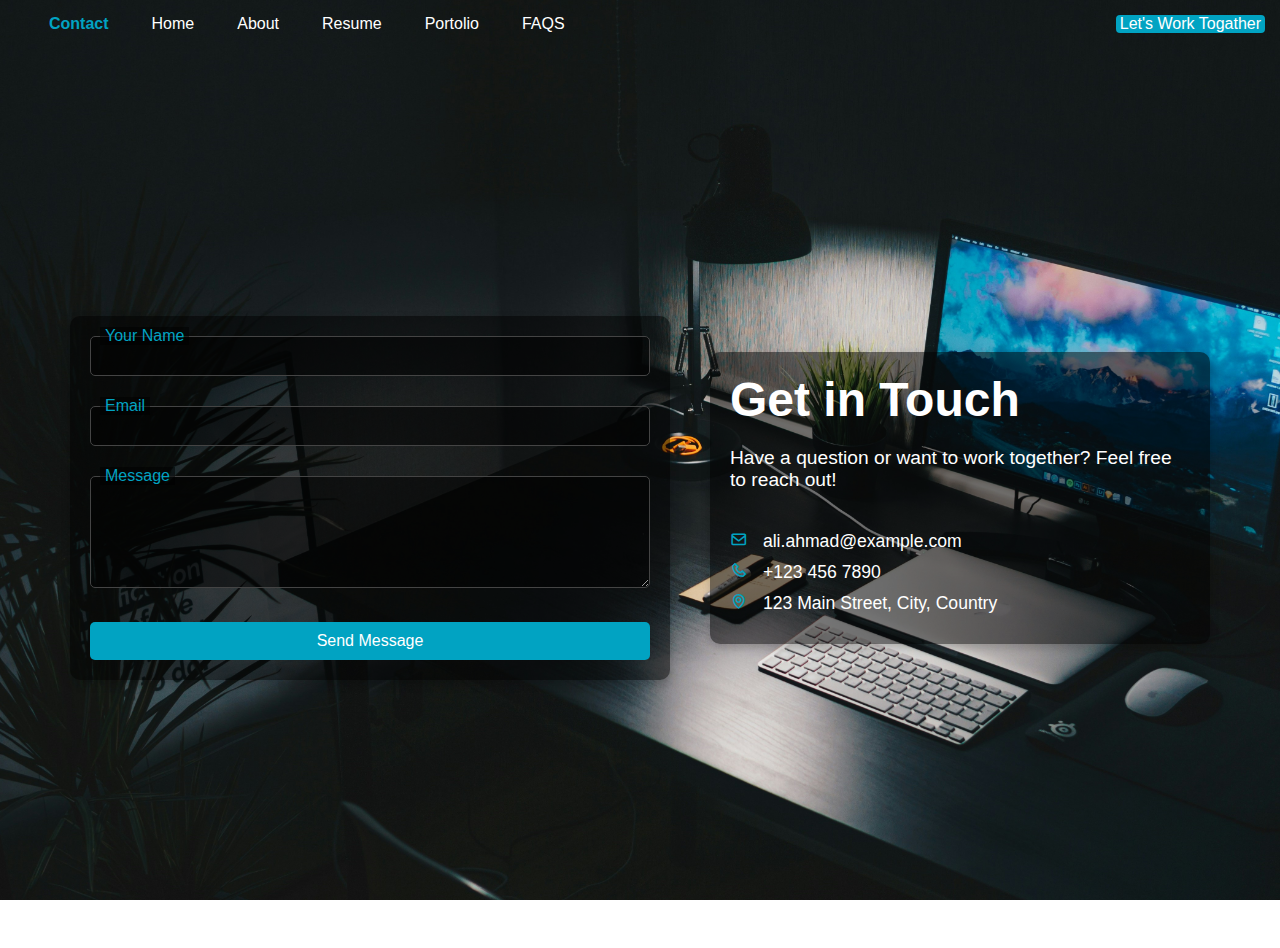
==== contact.html @ da9fdd96 "first commit" ====
<!DOCTYPE html>
<html lang="en">
<head>
    <meta charset="UTF-8">
    <meta name="viewport" content="width=device-width, initial-scale=1.0">
    <title>Ali, Contact Me</title>
    <link rel="icon" type="image/png" href="assets/weblogo.png">
    <link href='https://unpkg.com/boxicons@2.1.4/css/boxicons.min.css' rel='stylesheet'>
    <link rel="stylesheet" href="contact.css">
</head>
<body class="contact-bg">
    <nav>
        <ul class="sidebar">
            <li onclick=hideSidebar()><a href="#"><i class='bx bx-x'></i></a></li>
            <li><a href="index.html">Home</a></li>
            <li class="active"><a href="about.html">About</a></li>
            <li><a href="#">Resume</a></li>
            <li><a href="portfolio.html">Portfolio</a></li>
            <li><a href="faqs.html">FAQS</a></li>
            <li><a href="contact.html">Let's Work Togather</a></li>
        </ul>
        <ul>
            <li class="active"><a href="#">Contact</a></li>
            <li class="bar-tags"><a href="index.html">Home</a></li>
            <li class="bar-tags" ><a href="about.html">About</a></li>
            <li class="bar-tags"><a href="#">Resume</a></li>
            <li class="bar-tags"><a href="portfolio.html">Portolio</a></li>
            <li class="bar-tags"><a href="faqs.html">FAQS</a></li>
            <li class="right phone"><a href="contact.html"><i class='bx bxs-phone'></i></a></li>
            <li class="right text"><a href="contact.html">Let's Work Togather</a></li>
            <li onclick=showSidebar() class="bar-icon menu-btn"><a href="#"><i class='bx bx-menu'></i></a></li>
        </ul>
    </nav>

    <section class="contact-section">
        <div class="contact-container">
            <form id="contact-form" action="#" method="POST">
                <div class="form-group">
                    <input type="text" id="name" name="name" required>
                    <label for="name">Your Name</label>
                </div>
                <div class="form-group">
                    <input type="email" id="email" name="email" required>
                    <label for="email">Email</label>
                </div>
                <div class="form-group">
                    <textarea id="message" name="message" rows="5" required></textarea>
                    <label for="message">Message</label>
                </div>
                <button type="submit">Send Message</button>
            </form>
        </div>
        <div class="contact-info">
            <h1>Get in Touch</h1>
            <p>Have a question or want to work together? Feel free to reach out!</p>
            <ul>
                <li><i class='bx bx-envelope'></i> <a href="mailto:ali.ahmad@example.com">ali.ahmad@example.com</a></li>
                <li><i class='bx bx-phone'></i> <a href="tel:+1234567890">+123 456 7890</a></li>
                <li><i class='bx bx-map'></i> 123 Main Street, City, Country</li>
            </ul>
        </div>
    </section>

    <script src="script.js"></script> 
</body>
</html>
---- contact.css ----
/* IMPORTED FONTS */
@import url('https://fonts.googleapis.com/css2?family=Montserrat:wght@400;700&display=swap');

* {
    margin: 0;
    padding: 0;
    box-sizing: border-box;
    font-family: 'Segoe UI', Tahoma, Geneva, Verdana, sans-serif;
}

::-webkit-scrollbar {
    display: none;
}
body {
    min-height: 100vh;
    background-image: url('assets/homebgr.jpg'); 
    background-size: cover;
    background-position: center;
    background-repeat: no-repeat;
    background-attachment: fixed;
    color: white;
    font-family: 'Segoe UI', Tahoma, Geneva, Verdana, sans-serif;
}

/* Navigation Styles */
nav ul {
    list-style: none;
    display: flex;
    justify-content: flex-start;
    padding: 15px;
    gap: 35px;
}

nav .right {
    padding: 0px;
    margin-left: auto;
    background: #01a3c2;
    border-radius: 4px;
}

nav .phone {
    display: none;
    
}

nav .phone a i {
    
    font-size: 2rem;
}

nav .right:hover, .phone a i:hover {
    background: white;
}

nav .right a:hover, .phone a i:hover {
    color: #01a3c2;
    background: white;
}

nav li:last-child a {
    font-size: 0.9rem;
}

nav li:first-child {
    margin-left: 30px;
}

nav li a {
    color: white;
    padding: 4px;
    text-decoration: none;
    font-size: 1rem;
}

.nav ul a:hover {
    color: #01a3c2;
}

nav .active a {
    font-weight: 900;
    color: #01a3c2;
}

/* Sidebar Styles */
.sidebar {
    position: fixed;
    top: 0;
    right: 0;
    height: 100vh;
    width: 250px;
    z-index: 999;
    background-color: #414163a1;
    backdrop-filter: blur(10px);
    box-shadow: -10px 0 10px rgba(0, 0, 0, 0.1);
    display: none;
    flex-direction: column;
    align-items: flex-start;
    justify-content: flex-start;
}

.sidebar li {
    width: 100%;
    padding: 10px 20px;
}

.sidebar a {
    color: #fff;
    text-decoration: none;
}
.bar-icon i {
    font-size: 2rem;
}

.menu-btn {
    display: none;
}

/* ************************************ */

/* Contact Section Styles */
.contact-section {
    padding: 50px 20px;
    display: flex;
    justify-content: center;
    align-items: center;
    min-height: 100vh;
    gap: 40px;
    flex-wrap: wrap;
}

.contact-container {
    flex: 1;
    max-width: 600px; 
    background-color: rgba(0, 0, 0, 0.5);
    padding: 20px;
    border-radius: 10px;
    box-shadow: 0 4px 10px rgba(0, 0, 0, 0.2);
}

.contact-info {
    flex: 1;
    max-width: 500px;
    background-color: rgba(0, 0, 0, 0.5); 
    padding: 20px;
    border-radius: 10px;
    box-shadow: 0 4px 10px rgba(0, 0, 0, 0.2);
}

.contact-info h1 {
    font-size: 3rem;
    margin-bottom: 20px;
    color: white;
}

.contact-info p {
    font-size: 1.2rem;
    margin-bottom: 40px;
    color: white;
}

.contact-info ul {
    list-style: none;
    padding: 0;
}

.contact-info ul li {
    font-size: 1.1rem;
    margin-bottom: 10px;
    color: white;
}

.contact-info ul li i {
    margin-right: 10px;
    color: #01a3c2;
}

.contact-info ul li a {
    color: white;
    text-decoration: none;
}

.contact-info ul li a:hover {
    text-decoration: underline;
}

/* Form Styles */
.form-group {
    position: relative;
    margin-bottom: 30px;
}

.form-group input,
.form-group textarea {
    width: 100%;
    padding: 10px;
    font-size: 1rem;
    border: 1px solid #444;
    border-radius: 5px;
    background-color: rgba(0, 0, 0, 0.5);
    color: white;
    outline: none;
}

.form-group textarea {
    resize: vertical;
}

.form-group label {
    position: absolute;
    top: 50%;
    left: 10px;
    transform: translateY(-50%);
    font-size: 1rem;
    color: #888; 
    pointer-events: none;
    transition: all 0.3s ease;
}

.form-group input:focus ~ label,
.form-group input:not(:placeholder-shown) ~ label,
.form-group textarea:focus ~ label,
.form-group textarea:not(:placeholder-shown) ~ label {
    top: 0;
    font-size: 1rem;
    color: #01a3c2;
    background-color: rgba(0, 0, 0, 0.5);
    padding: 0 5px;
}

button[type="submit"] {
    padding: 10px 20px;
    font-size: 1rem;
    background-color: #01a3c2;
    color: white;
    border: none;
    border-radius: 5px;
    cursor: pointer;
    width: 100%;
}

button[type="submit"]:hover {
    background-color: #018aa3;
}
 
/* Media Queries for Responsiveness */
@media (max-width: 1200px) {
}

@media (max-width: 992px) { 
}

@media (max-width: 895px) {
    nav ul {
        padding: 15px;
        gap: 20px;
    }
    .contact-section {
        flex-direction: column;
    }
}

@media (max-width: 725px) {
    
    nav ul {
        padding: 15px;
        gap: 12px;
    }
    
    nav .phone {
        display: flex;
    }
    nav .text {
        display: none;
    }

    .contact-section {
        flex-direction: column;
        gap: 20px;
        padding: 20px;
    }
    .contact-container,
    .contact-info {
        max-width: 100%;
        width: 100%;
        padding: 20px;
    }

    .contact-info h1 {
        font-size: 2.5rem;
    }

    .contact-info p {
        font-size: 1rem;
    }
    .form-group input,
    .form-group textarea {
        font-size: 0.9rem;
    }

    button[type="submit"] {
        font-size: 0.9rem;
    }

    .contact-info ul li {
        font-size: 1rem;
    }
    
}
@media (max-width: 462px) {
    nav .active a {
        font-size: 1.5rem;
    }
    .menu-btn {
        display: flex;
    }
    .bar-tags  {
        display: none;
    }
}
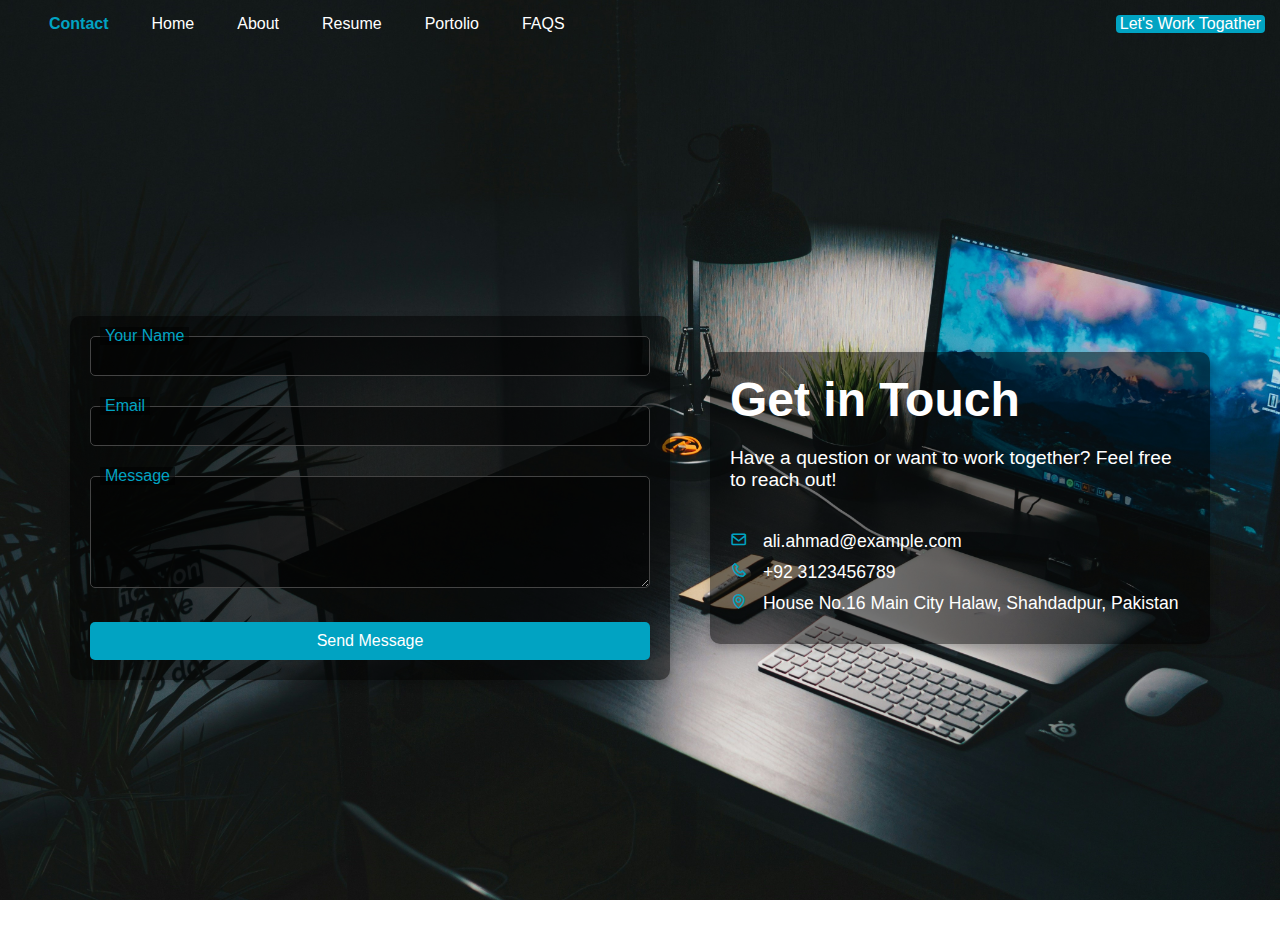
==== commit e8a71438: "contact adjustments" ====
--- a/contact.html
+++ b/contact.html
@@ -55,8 +55,8 @@
             <p>Have a question or want to work together? Feel free to reach out!</p>
             <ul>
                 <li><i class='bx bx-envelope'></i> <a href="mailto:ali.ahmad@example.com">ali.ahmad@example.com</a></li>
-                <li><i class='bx bx-phone'></i> <a href="tel:+1234567890">+123 456 7890</a></li>
-                <li><i class='bx bx-map'></i> 123 Main Street, City, Country</li>
+                <li><i class='bx bx-phone'></i> <a href="tel:+1234567890">+92 3123456789</a></li>
+                <li><i class='bx bx-map'></i> House No.16 Main City Halaw, Shahdadpur, Pakistan</li>
             </ul>
         </div>
     </section>
